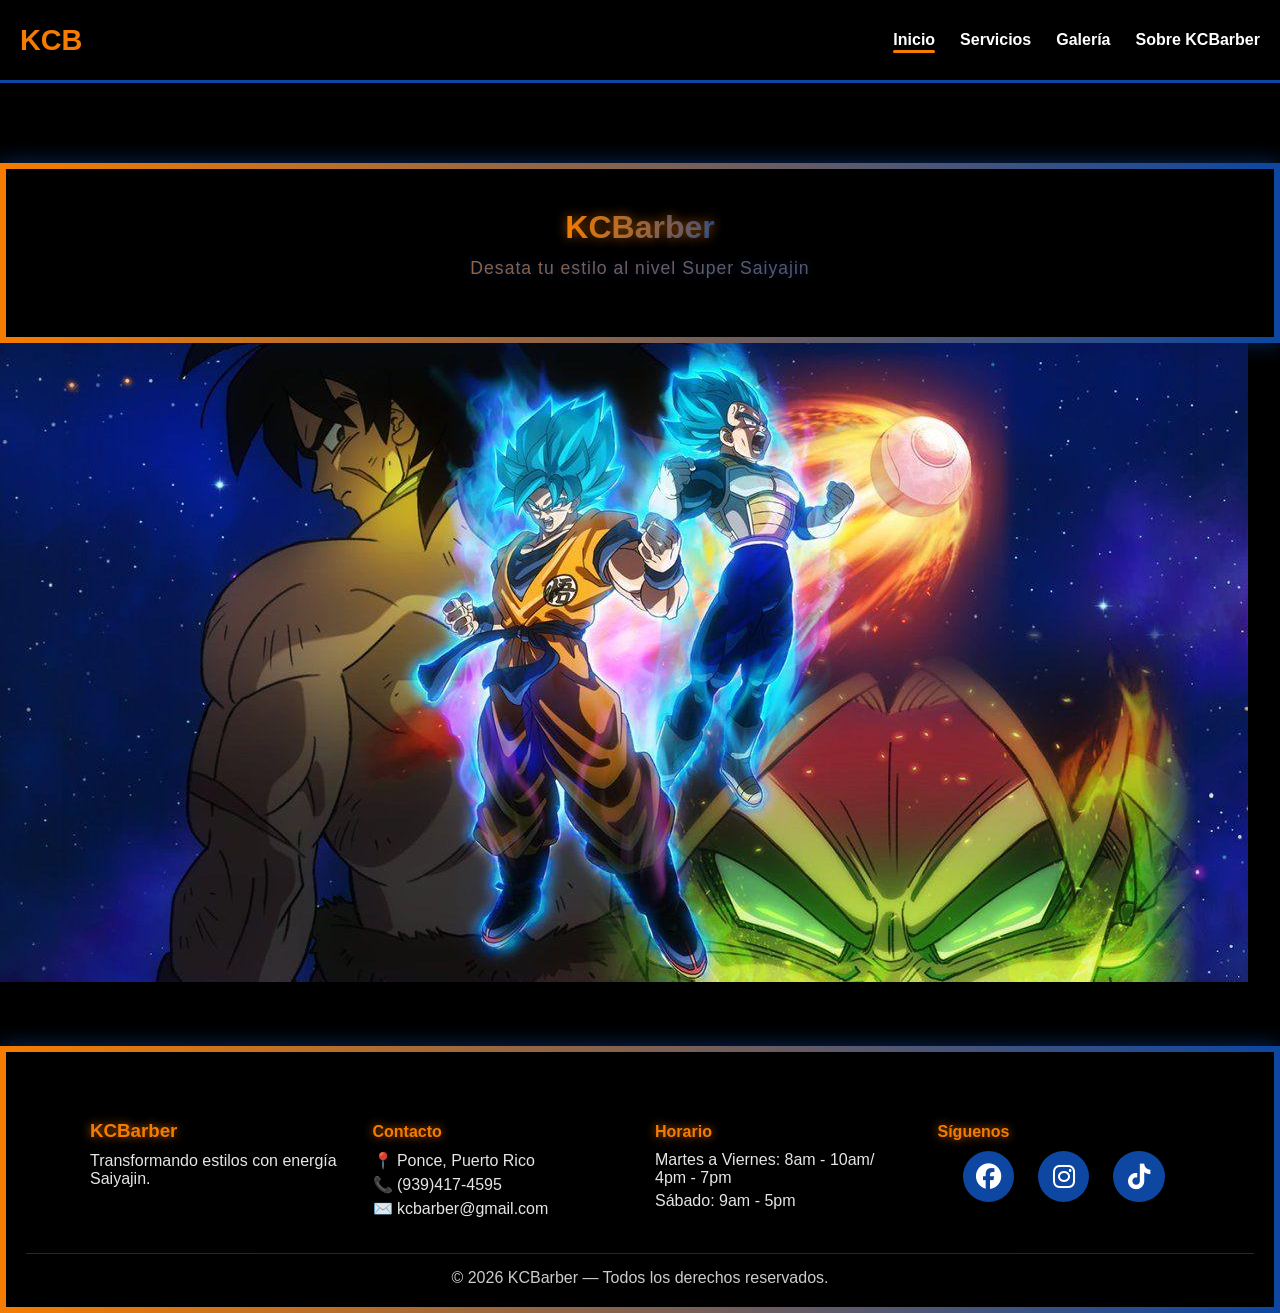
==== index.html @ 2ba2a8ad "arreglando errores de la barra de navegación" ====
<!DOCTYPE html>
<html lang="es">
<head>
    <meta charset="UTF-8">
    <meta name="viewport" content="width=device-width, initial-scale=1.0">
    <title>KCB - Kevin Castello Barber</title>
    <link rel="stylesheet" href="https://cdnjs.cloudflare.com/ajax/libs/font-awesome/6.5.1/css/all.min.css" integrity="sha512-DTOQO9RWCH3ppGqcWaEA1BIZOC6xxalwEsw9c2QQeAIftl+Vegovlnee1c9QX4TctnWMn13TZye+giMm8e2LwA==" crossorigin="anonymous" referrerpolicy="no-referrer" />
    <link rel="stylesheet" href="style.css">
</head>

<body>

    <!-- NAVBAR -->
    <nav>
        <div class="logo">KCB</div>

        <div class="menu-btn" onclick="toggleMenu()">☰</div>

        <ul id="nav-menu">
            <li><a href="index.html" class="active">Inicio</a></li>
            <li><a href="servicios.html">Servicios</a></li>
            <li><a href="galeria.html">Galería</a></li>
            <li><a href="Sobre KCB.html">Sobre KCBarber</a></li>
        </ul>
    </nav>

    <script>
    function toggleMenu() {
        document.getElementById("nav-menu").classList.toggle("show");
    }
    </script>

    <!-- HERO (header) -->
    <div class="hero" id="hero">
        <h1>KCBarber</h1>
        <p class="hero-subtitle">Desata tu estilo al nivel Super Saiyajin</p>
    </div>

    <!-- SEPARADOR PEQUEÑO -->
    <div class="separador-pequeno">
        <img src="images/goku-vegeta-blue.jpg" alt="Goku y Vegeta Blue">
    </div>

    <!-- FOOTER -->
    <footer class="footer">
        <div class="footer-contenido">

            <div class="footer-col">
                <h3>KCBarber</h3>
                <p>Transformando estilos con energía Saiyajin.</p>
            </div>

            <div class="footer-col">
                <h4>Contacto</h4>
                <p>📍 Ponce, Puerto Rico</p>
                <p>📞 (939)417-4595</p>
                <p>✉️ kcbarber@gmail.com</p>
            </div>

            <div class="footer-col">
                <h4>Horario</h4>
                <p>Martes a Viernes: 8am - 10am/  4pm - 7pm</p>
                <p>Sábado: 9am - 5pm</p>
            </div>

            <div class="footer-col">
                <h4>Síguenos</h4>
                <ul class="social-menu no-padding"> 
                    <li><a href="https://facebook.com/"><i class="fab fa-facebook"></i></a></li> 
                    <li><a href="https://instagram.com/"><i class="fab fa-instagram"></i> </a></li> 
                    <li><a href="https://tiktok.com/"><i class="fab fa-tiktok"></i></a></li>
                </ul>
            </div>

        </div>

        <div class="footer-copy">
            © 2026 KCBarber — Todos los derechos reservados.
        </div>
    </footer>

    <script src="script.js"></script>

</body>
</html>
---- style.css ----
/* 🎨 Paleta Dragon Ball */
:root {
    --naranja-goku: #F57C00;
    --azul-vegeta: #0D47A1;
    --azul-claro: rgba(13, 71, 161, 0.3);
    --negro: #000000;
    --blanco: #FFFFFF;
}

/* 🌌 Fondo general */
body {
    font-family: 'Montserrat', Arial, sans-serif;
    margin: 0;
    padding: 0;
    background-color: var(--negro);
    color: var(--blanco);
}

/* Barra de navegación */
nav {
    background: rgba(0,0,0,0.9);
    padding: 15px 20px;
    display: flex;
    justify-content: space-between;
    align-items: center;
    position: sticky;
    top: 0;
    z-index: 999;
    border-bottom: 3px solid var(--azul-vegeta);
}

/* LOGO */
nav .logo {
    font-size: 1.8rem;
    font-weight: bold;
    color: var(--naranja-goku);
}

/* LINKS */
nav ul {
    display: flex;
    gap: 25px;
    list-style: none;
}

nav ul li a {
    color: white;
    text-decoration: none;
    font-weight: bold;
    position: relative;
}

/* LÍNEA NARANJA BAJO LA SECCIÓN ACTIVA */
nav ul li a.active::after {
    content: "";
    position: absolute;
    bottom: -5px;
    left: 0;
    width: 100%;
    height: 3px;
    background: var(--naranja-goku);
    border-radius: 5px;
}

/* MENÚ HAMBURGUESA */
.menu-btn {
    display: none;
    font-size: 2rem;
    color: white;
    cursor: pointer;
}

/* RESPONSIVE */
@media (max-width: 768px) {
    nav ul {
        position: absolute;
        top: 70px;
        right: 0;
        background: rgba(0,0,0,0.95);
        width: 200px;
        flex-direction: column;
        padding: 20px;
        gap: 15px;
        display: none;
    }

    nav ul.show {
        display: flex;
    }

    .menu-btn {
        display: block;
    }
}

/* HEADER */
.hero {
    margin-top: 80px;
    padding: 40px 20px;
    text-align: center;
    background: rgba(0,0,0,0.9);

    /* Borde completo para que el degradado funcione */
    border-width: 6px;
    border-style: solid;
    border-color: transparent;

    /* Degradado vertical azul → naranja */
    border-image: linear-gradient(
        to right,
        var(--naranja-goku),
        var(--azul-vegeta)
    ) 1;

    /* Borde inferior invisible (sin romper el degradado) */
    border-bottom-color: none;

    box-shadow: 0 0 20px rgba(13, 71, 161, 0.6);
}

/* Título con degradado */
.hero h1 {
    font-size: 2rem;
    margin: 0;

    background: linear-gradient(
        to right,
        var(--naranja-goku),
        var(--azul-vegeta)
    );
    -webkit-background-clip: text;
    -webkit-text-fill-color: transparent;

    display: inline-block;
    text-shadow: 0 0 12px rgba(245,124,0,0.6);
}

/* Subtítulo con degradado */
.hero-subtitle {
    display: block; /* CLAVE: lo convierte en bloque */
    margin-top: 12px; 
    font-size: 1.1rem;
    letter-spacing: 1px;

    background: linear-gradient(
        to right,
        var(--naranja-goku),
        var(--azul-vegeta)
    );
    -webkit-background-clip: text;
    -webkit-text-fill-color: transparent;

    text-shadow: 0 0 8px rgba(13,71,161,0.5);
}

/* 🟧 SERVICIOS */
.servicios {
    padding: 60px 20px;
    background: linear-gradient(
        rgba(0,0,0,0.8),
        rgba(0,0,0,0.8)
    ),
    url('images/Goku-Hero.jpg');
    background-size: cover;
    background-position: center;
    background-repeat: no-repeat;
}

.titulo-seccion {
    text-align: center;
    font-size: 2rem;
    color: var(--naranja-goku);
    text-shadow: 0 0 10px rgba(245, 124, 0, 0.8);
    margin-bottom: 30px;
}

/* 🟦 GRID DE SERVICIOS */
.servicios-grid {
    display: grid;
    grid-template-columns: repeat(auto-fit, minmax(250px, 1fr));
    gap: 25px;
    max-width: 1000px;
    margin: auto;
}

/* 🔥 TARJETAS DE SERVICIO */
.servicio-card {
    background-color: var(--azul-claro);
    backdrop-filter: blur(4px);
    border: 2px solid rgba(255,255,255,0.4);
    border-radius: 12px;
    padding: 20px;
    text-align: center;
    color: var(--blanco);
    transition: 0.3s ease;
    box-shadow: 0 0 12px rgba(13, 71, 161, 0.5);
}

.servicio-card:hover {
    transform: scale(1.05);
    box-shadow: 0 0 20px rgba(245, 124, 0, 0.9);
    border-color: var(--naranja-goku);
}

/* 🟪 SOBRE KCB */
.sobre-kcb {
    padding: 60px 20px;
    background: linear-gradient(
        rgba(0,0,0,0.8),
        rgba(0,0,0,0.8)
    ),
    url('images/broly-legendary-super-saiyan.jpg');
    background-size: cover;
    background-position: center;
    background-repeat: no-repeat;
}

.sobre-kcb h2 {
    text-align: center;
    font-size: 2rem;
    color: var(--azul-vegeta);
    text-shadow: 0 0 12px rgba(13, 71, 161, 0.9);
    margin-bottom: 20px;
}

.sobre-kcb p {
    max-width: 900px;
    margin: auto;
    font-size: 1.1rem;
    line-height: 1.7;
    text-align: center;
}

/* 🟦 GALERÍA 3x2 */
.galeria {
    padding: 60px 20px;
    background-color: rgba(0,0,0,0.6);
}

.galeria-grid {
    display: grid;
    grid-template-columns: repeat(3, 1fr);
    gap: 20px;
    max-width: 1100px;
    margin: auto;
}

.galeria-grid img {
    width: 100%;
    height: 260px;
    object-fit: cover;
    border-radius: 12px;

    /* 🔵 Filtro azul Vegeta */
    filter: brightness(0.9) saturate(1.3) hue-rotate(200deg);

    /* ✨ Borde brillante azul */
    border: 2px solid rgba(13, 71, 161, 0.9);
    box-shadow: 
        0 0 10px rgba(13, 71, 161, 0.7),
        0 0 20px rgba(13, 71, 161, 0.5);

    transition: 0.3s ease;
}

/* 🔥 Hover con aura Saiyajin */
.galeria-grid img:hover {
    transform: scale(1.07);
    box-shadow:
        0 0 15px rgba(245, 124, 0, 0.9),
        0 0 30px rgba(245, 124, 0, 0.7),
        0 0 45px rgba(245, 124, 0, 0.5);
    border-color: var(--naranja-goku);
    filter: brightness(1.1) saturate(1.5);
}

/* MODAL */
.modal {
    display: none;
    position: fixed;
    z-index: 2000;
    padding-top: 80px;
    left: 0;
    top: 0;
    width: 100%;
    height: 100%;
    background-color: rgba(0,0,0,0.9);
}

.modal-contenido {
    margin: auto;
    display: block;
    width: 70%;
    max-width: 700px;
    border-radius: 12px;
}

.cerrar {
    position: absolute;
    top: 40px;
    right: 60px;
    color: white;
    font-size: 40px;
    cursor: pointer;
}

/* 🟪 FOOTER */
.footer {
    background: linear-gradient(
        rgba(0,0,0,0.9),
        rgba(0,0,0,0.9)
    );
    padding: 50px 20px 20px;
    color: #fff ;
    margin-top: 60px;
    box-shadow: 0 0 25px rgba(13, 71, 161, 0.7);
}

.footer-contenido {
    max-width: 1100px;
    margin: auto;
    display: grid;
    grid-template-columns: repeat(4, 1fr);
    gap: 30px;
}

.footer-col h3,
.footer-col h4 {
    color: var(--naranja-goku);
    margin-bottom: 10px;
    text-shadow: 0 0 10px rgba(245,124,0,0.8);
}

.footer-col p {
    margin: 5px 0;
    opacity: 0.9;
}

.footer-col a {
    color: var(--azul-vegeta);
    text-decoration: none;
    font-weight: bold;
    transition: 0.3s;
}

.footer-col a:hover {
    color: var(--naranja-goku);
    text-shadow: 0 0 10px rgba(245,124,0,0.8);
}

.footer-copy {
    text-align: center;
    margin-top: 30px;
    padding-top: 15px;
    border-top: 1px solid rgba(255,255,255,0.2);
    opacity: 0.8;
}

/* Bordes para el FOOTER con degradado*/
.footer {
    background: rgba(0,0,0,0.9);
    padding: 50px 20px 20px;

    border-width: 6px;
    border-style: solid;
    border-color: transparent;

    /* Degradado vertical naranja → azul */
    border-image: linear-gradient(
        to right,
        var(--naranja-goku),
        var(--azul-vegeta)
    ) 1;

    /* Borde superior invisible (sin romper el degradado) */
    border-top-color: none;

    box-shadow: 0 0 20px rgba(13, 71, 161, 0.6);
}

/*footer redes sociales*/
.social-menu {
    display: flex;
    justify-content: center;
    gap: 1.5rem;
    list-style: none;
    padding: 0;
    margin-top: 10px;
}

.social-menu i {
    width: 3.2rem;
    height: 3.2rem;
    border-radius: 50%;
    background: var(--azul-vegeta); /* Fondo azul Saiyajin */
    display: flex;
    justify-content: center;
    align-items: center;
    font-size: 1.6rem;
    color: #fff !important; /* Ícono blanco */
    transition: 0.3s ease;
}

.social-menu i:hover {
    background: var(--naranja-goku); /* Hover naranja Goku */
    box-shadow: 0 0 10px rgba(245, 124, 0, 0.8);
}
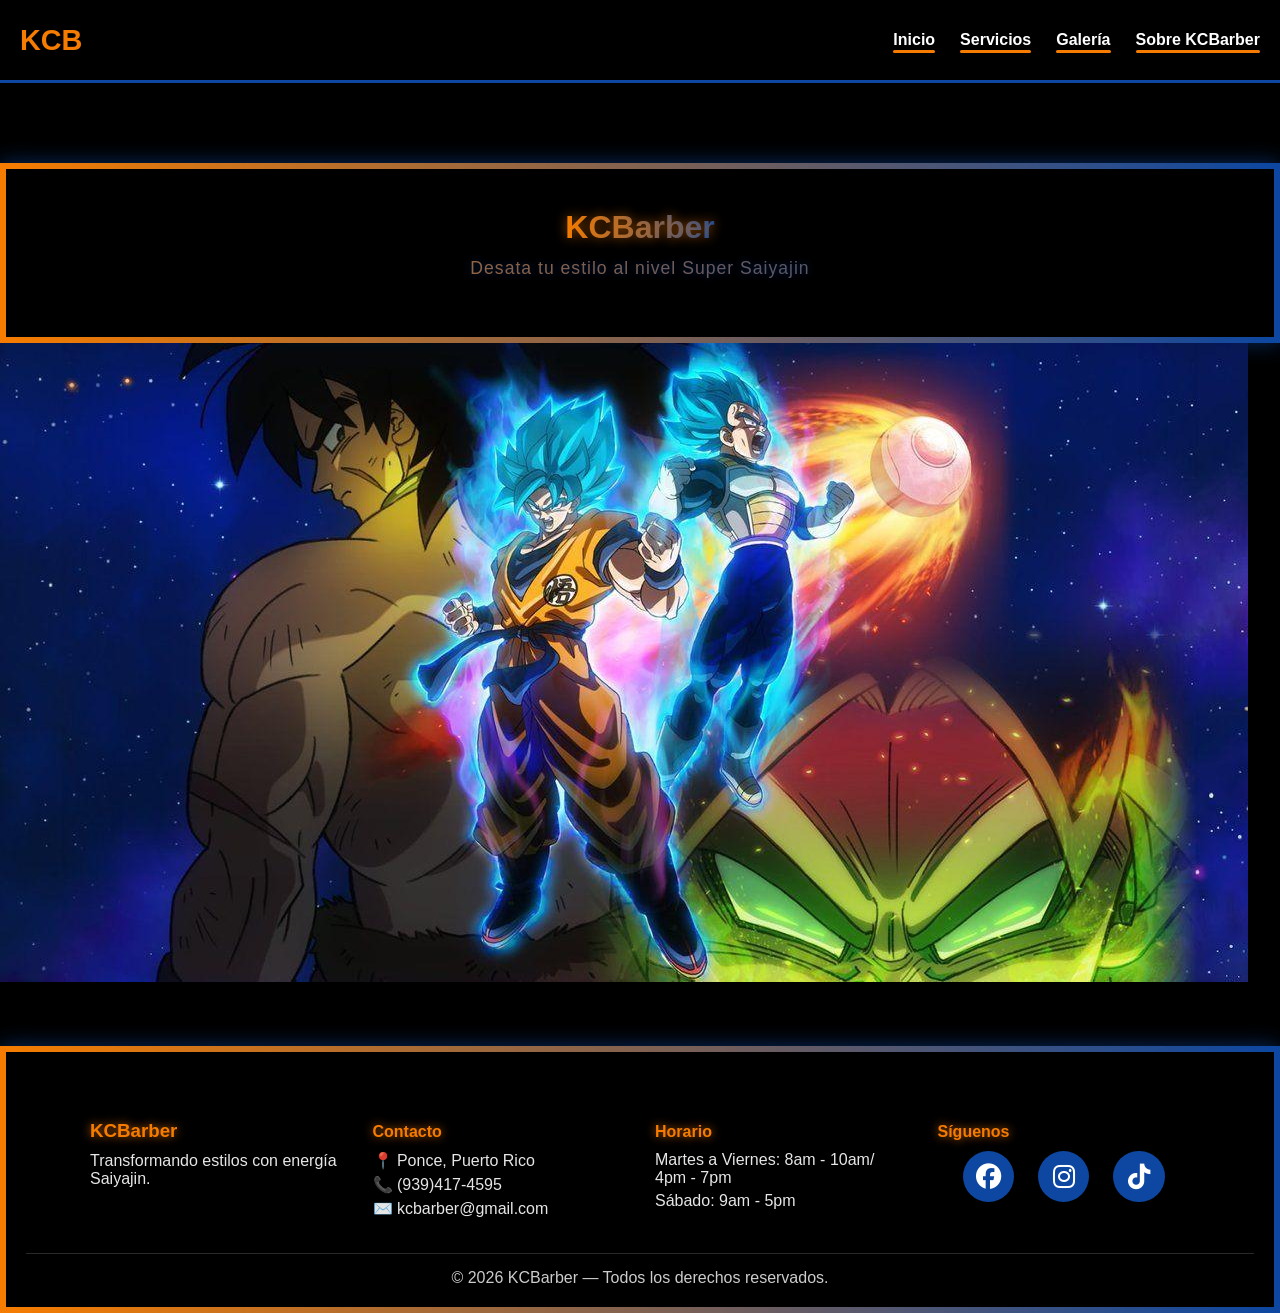
==== commit bb8e2ba4: "Config navbar" ====
--- a/index.html
+++ b/index.html
@@ -18,9 +18,9 @@
 
         <ul id="nav-menu">
             <li><a href="index.html" class="active">Inicio</a></li>
-            <li><a href="servicios.html">Servicios</a></li>
-            <li><a href="galeria.html">Galería</a></li>
-            <li><a href="Sobre KCB.html">Sobre KCBarber</a></li>
+            <li><a href="servicios.html" class="active">Servicios</a></li>
+            <li><a href="galeria.html" class="active">Galería</a></li>
+            <li><a href="Sobre KCB.html" class="active">Sobre KCBarber</a></li>
         </ul>
     </nav>
 
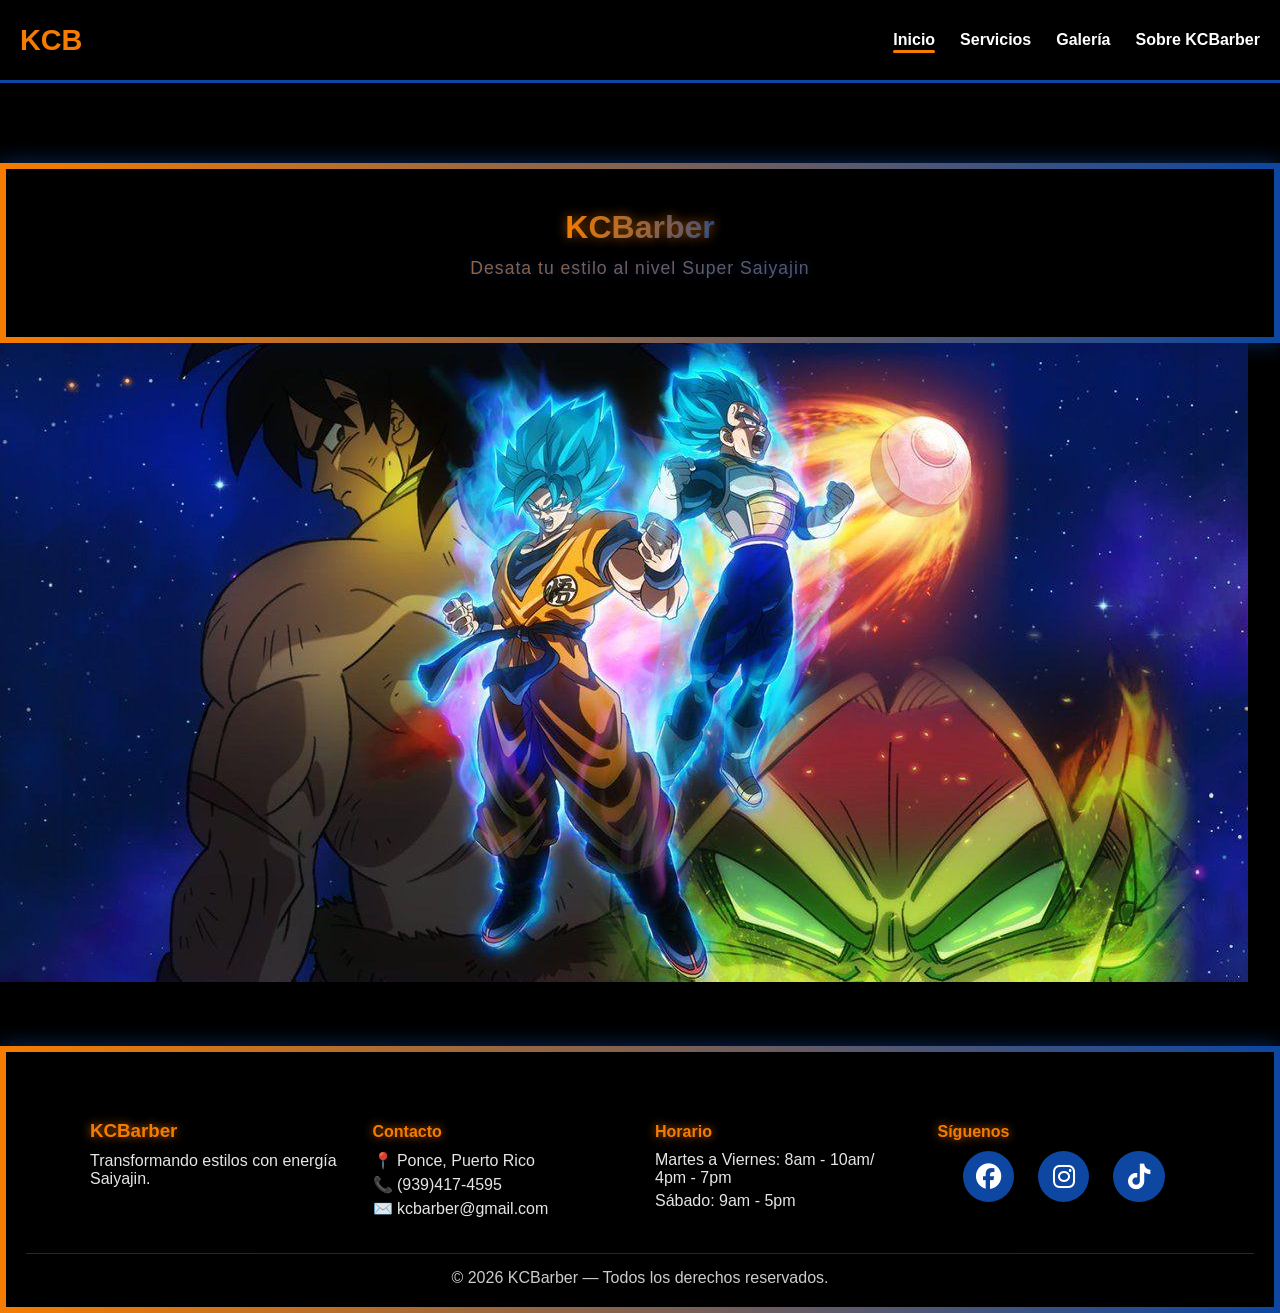
==== commit 40b33190: "Mejorando barra de navegación" ====
--- a/index.html
+++ b/index.html
@@ -18,9 +18,9 @@
 
         <ul id="nav-menu">
             <li><a href="index.html" class="active">Inicio</a></li>
-            <li><a href="servicios.html" class="active">Servicios</a></li>
-            <li><a href="galeria.html" class="active">Galería</a></li>
-            <li><a href="Sobre KCB.html" class="active">Sobre KCBarber</a></li>
+            <li><a href="servicios.html">Servicios</a></li>
+            <li><a href="galeria.html">Galería</a></li>
+            <li><a href="Sobre KCB.html">Sobre KCBarber</a></li>
         </ul>
     </nav>
 
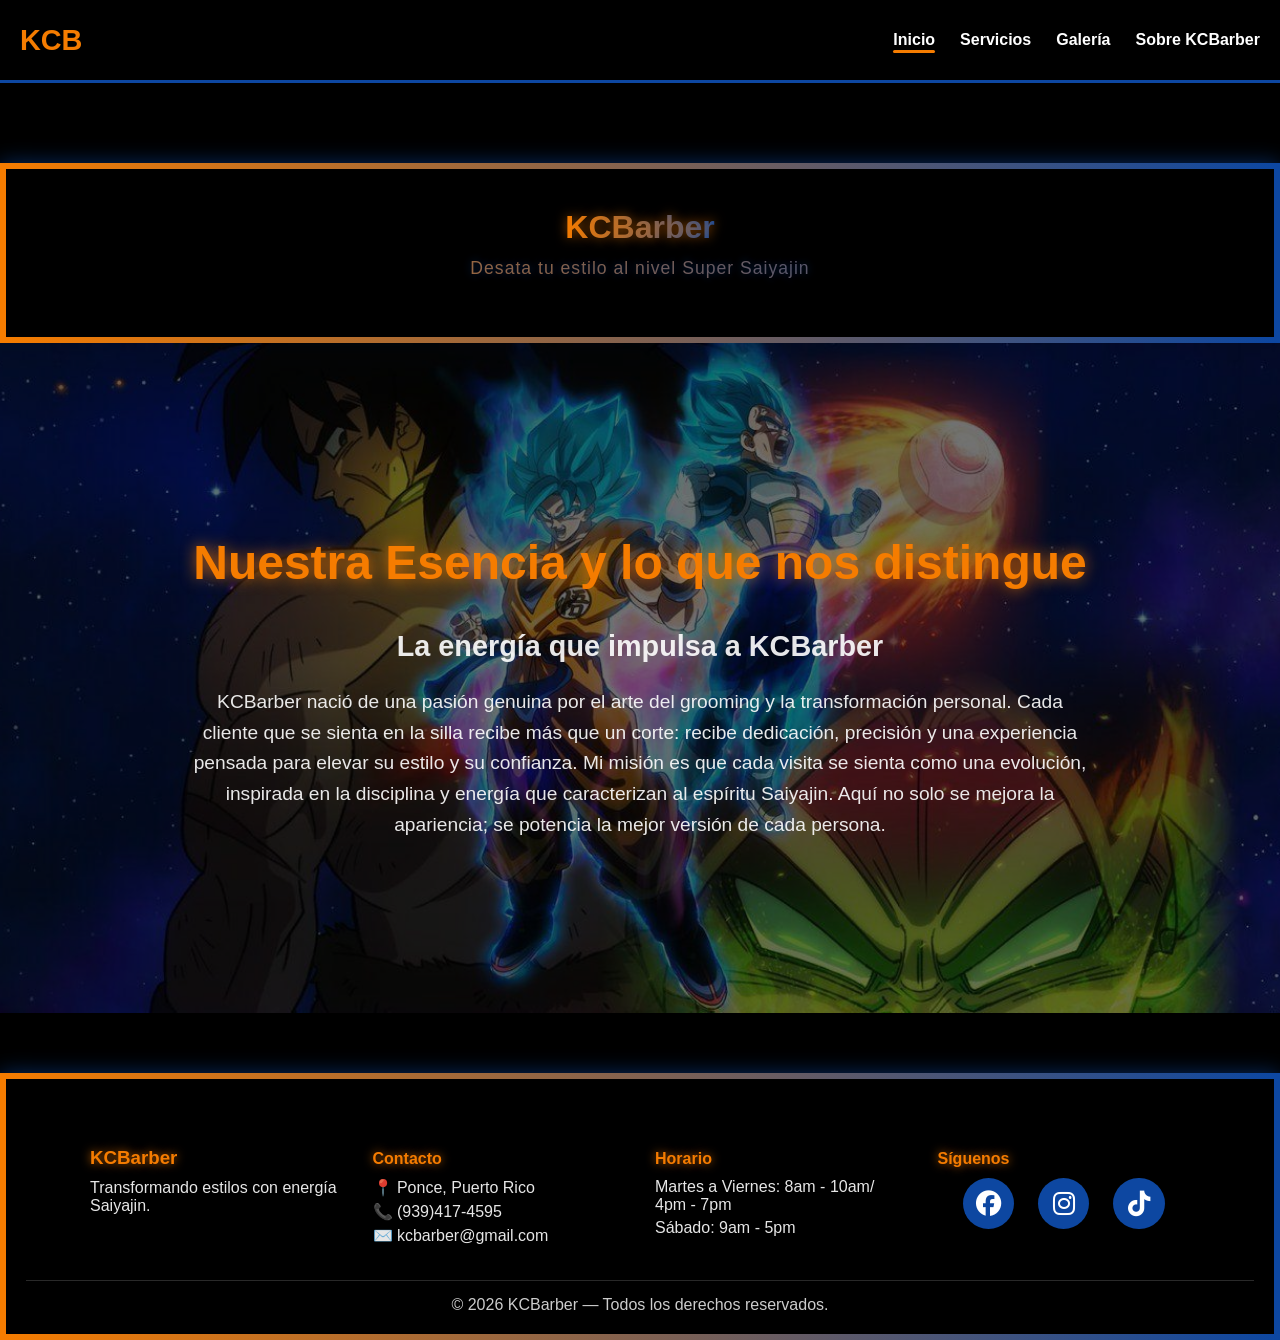
==== commit 6494f68d: "Modificando la sección de inicio" ====
--- a/index.html
+++ b/index.html
@@ -36,10 +36,18 @@
         <p class="hero-subtitle">Desata tu estilo al nivel Super Saiyajin</p>
     </div>
 
-    <!-- SEPARADOR PEQUEÑO -->
-    <div class="separador-pequeno">
-        <img src="images/goku-vegeta-blue.jpg" alt="Goku y Vegeta Blue">
-    </div>
+    <!--Introducción de la página web-->
+    <section class="hero-introduccion">
+        <div class="hero-contenido">
+            <h1>Nuestra Esencia y lo que nos distingue</h1>
+            <h2>La energía que impulsa a KCBarber</h2>
+            <p>KCBarber nació de una pasión genuina por el arte del grooming y la transformación personal. 
+            Cada cliente que se sienta en la silla recibe más que un corte: recibe dedicación, precisión y una experiencia pensada para elevar su estilo y su confianza. 
+            Mi misión es que cada visita se sienta como una evolución, inspirada en la disciplina y energía que caracterizan al espíritu Saiyajin. 
+            Aquí no solo se mejora la apariencia; se potencia la mejor versión de cada persona.</p>
+
+        </div>
+    </section>
 
     <!-- FOOTER -->
     <footer class="footer">
--- a/style.css
+++ b/style.css
@@ -152,6 +152,72 @@
 
     text-shadow: 0 0 8px rgba(13,71,161,0.5);
 }
+/*Introducción de la página web */
+.hero-introduccion {
+    background: url('images/goku-vegeta-blue.jpg') center/cover no-repeat;
+    height: 70vh;
+    position: relative;
+    display: flex;
+    justify-content: center;
+    align-items: center;
+    padding: 20px;
+}
+
+/* Oscurece la imagen para que el texto se lea */
+.hero-introduccion::before {
+    content: "";
+    position: absolute;
+    inset: 0;
+    background: rgba(0,0,0,0.55);
+}
+
+/* Contenido */
+.hero-contenido {
+    position: relative;
+    text-align: center;
+    max-width: 900px;
+    color: white;
+}
+
+.hero-contenido h1 {
+    font-size: 3rem;
+    color: var(--naranja-goku);
+    text-shadow: 0 0 15px rgba(245,124,0,0.8);
+}
+
+.hero-contenido h2 {
+    font-size: 1.8rem;
+    margin-top: 10px;
+    opacity: 0.9;
+}
+
+.hero-contenido p {
+    margin-top: 20px;
+    font-size: 1.2rem;
+    line-height: 1.6;
+    opacity: 0.9;
+}
+
+/* RESPONSIVE */
+@media (max-width: 768px) {
+    .hero-introduccion {
+        height: auto;
+        padding: 60px 20px;
+    }
+
+    .hero-contenido h1 {
+        font-size: 2.2rem;
+    }
+
+    .hero-contenido h2 {
+        font-size: 1.4rem;
+    }
+
+    .hero-contenido p {
+        font-size: 1rem;
+    }
+}
+
 
 /* 🟧 SERVICIOS */
 .servicios {
@@ -218,9 +284,9 @@
 .sobre-kcb h2 {
     text-align: center;
     font-size: 2rem;
-    color: var(--azul-vegeta);
-    text-shadow: 0 0 12px rgba(13, 71, 161, 0.9);
-    margin-bottom: 20px;
+    color: var(--naranja-goku);
+    text-shadow: 0 0 10px rgba(245, 124, 0, 0.8);
+    margin-bottom: 30px;
 }
 
 .sobre-kcb p {
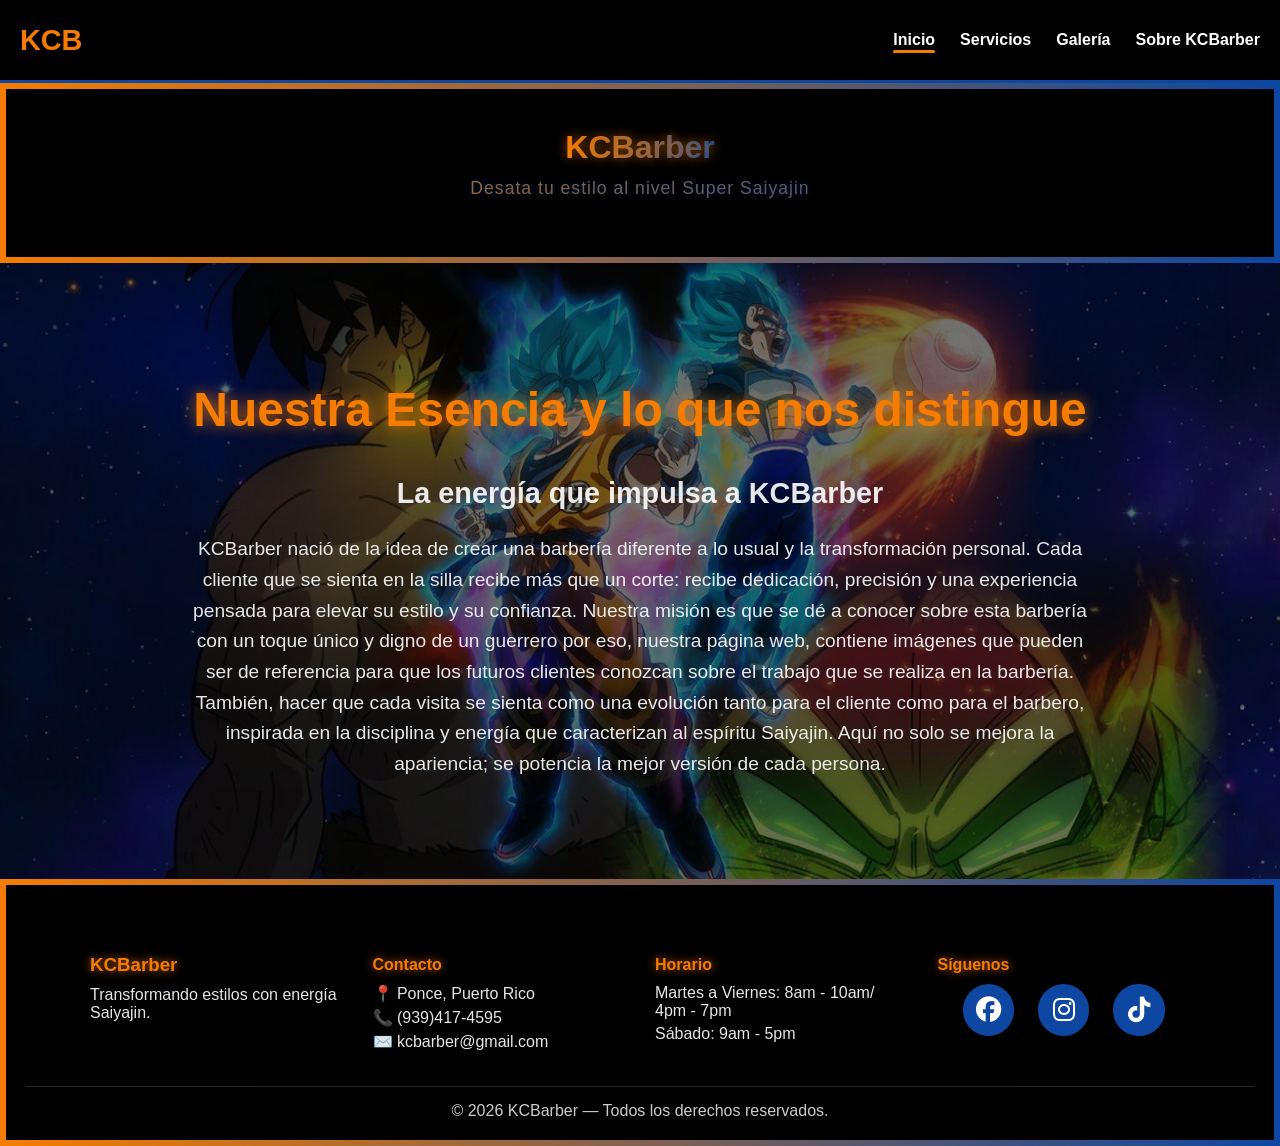
==== commit 451a120d: "Completando el proyecto" ====
--- a/index.html
+++ b/index.html
@@ -41,9 +41,10 @@
         <div class="hero-contenido">
             <h1>Nuestra Esencia y lo que nos distingue</h1>
             <h2>La energía que impulsa a KCBarber</h2>
-            <p>KCBarber nació de una pasión genuina por el arte del grooming y la transformación personal. 
+            <p>KCBarber nació de la idea de crear una barbería diferente a lo usual y la transformación personal. 
             Cada cliente que se sienta en la silla recibe más que un corte: recibe dedicación, precisión y una experiencia pensada para elevar su estilo y su confianza. 
-            Mi misión es que cada visita se sienta como una evolución, inspirada en la disciplina y energía que caracterizan al espíritu Saiyajin. 
+            Nuestra misión es que se dé a conocer sobre esta barbería con un toque único y digno de un guerrero por eso, nuestra página web, contiene imágenes que pueden ser de referencia para que los futuros clientes conozcan sobre el trabajo que se realiza en la barbería.
+            También, hacer que cada visita se sienta como una evolución tanto para el cliente como para el barbero, inspirada en la disciplina y energía que caracterizan al espíritu Saiyajin. 
             Aquí no solo se mejora la apariencia; se potencia la mejor versión de cada persona.</p>
 
         </div>
--- a/style.css
+++ b/style.css
@@ -92,10 +92,10 @@
         display: block;
     }
 }
-
+ 
 /* HEADER */
 .hero {
-    margin-top: 80px;
+    margin-top: 0px;
     padding: 40px 20px;
     text-align: center;
     background: rgba(0,0,0,0.9);
@@ -154,13 +154,13 @@
 }
 /*Introducción de la página web */
 .hero-introduccion {
-    background: url('images/goku-vegeta-blue.jpg') center/cover no-repeat;
-    height: 70vh;
+    background: url('images/goku-vegeta-blue.jpg') center center/cover no-repeat;
+    background-color: #000000;
     position: relative;
     display: flex;
     justify-content: center;
     align-items: center;
-    padding: 20px;
+    padding: 80px 40px;
 }
 
 /* Oscurece la imagen para que el texto se lea */
@@ -243,7 +243,7 @@
 /* 🟦 GRID DE SERVICIOS */
 .servicios-grid {
     display: grid;
-    grid-template-columns: repeat(auto-fit, minmax(250px, 1fr));
+    grid-template-columns: repeat(2, 1fr);
     gap: 25px;
     max-width: 1000px;
     margin: auto;
@@ -266,6 +266,13 @@
     transform: scale(1.05);
     box-shadow: 0 0 20px rgba(245, 124, 0, 0.9);
     border-color: var(--naranja-goku);
+}
+
+/* Ajuste para dispositivos móviles */
+@media (max-width: 768px) {
+    .servicios-grid {
+        grid-template-columns: 1fr;
+    }
 }
 
 /* 🟪 SOBRE KCB */
@@ -378,7 +385,7 @@
     );
     padding: 50px 20px 20px;
     color: #fff ;
-    margin-top: 60px;
+    margin-top: 0px;
     box-shadow: 0 0 25px rgba(13, 71, 161, 0.7);
 }
 
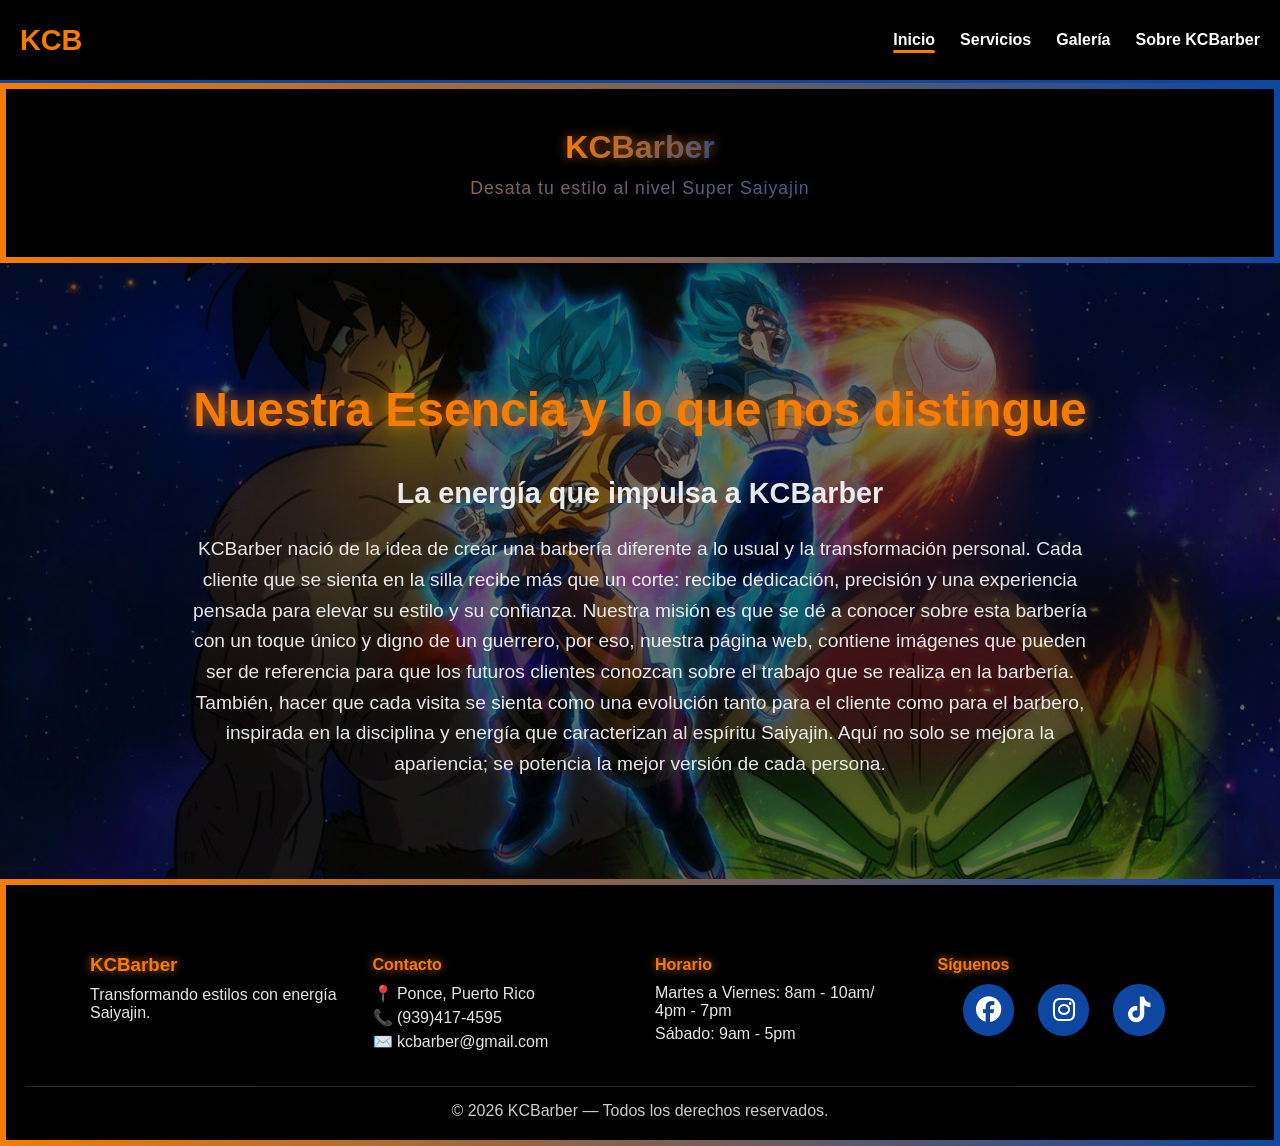
==== commit 2d53903d: "Finalizando el proyecto" ====
--- a/index.html
+++ b/index.html
@@ -17,10 +17,10 @@
         <div class="menu-btn" onclick="toggleMenu()">☰</div>
 
         <ul id="nav-menu">
-            <li><a href="index.html" class="active">Inicio</a></li>
+            <li><a href="index.html">Inicio</a></li>
             <li><a href="servicios.html">Servicios</a></li>
             <li><a href="galeria.html">Galería</a></li>
-            <li><a href="Sobre KCB.html">Sobre KCBarber</a></li>
+            <li><a href="sobre-kcb.html">Sobre KCBarber</a></li>
         </ul>
     </nav>
 
@@ -30,20 +30,20 @@
     }
     </script>
 
-    <!-- HERO (header) -->
+    <!--header -->
     <div class="hero" id="hero">
         <h1>KCBarber</h1>
         <p class="hero-subtitle">Desata tu estilo al nivel Super Saiyajin</p>
     </div>
 
     <!--Introducción de la página web-->
-    <section class="hero-introduccion">
+    <section class="hero-introduccion fade-in">
         <div class="hero-contenido">
             <h1>Nuestra Esencia y lo que nos distingue</h1>
             <h2>La energía que impulsa a KCBarber</h2>
             <p>KCBarber nació de la idea de crear una barbería diferente a lo usual y la transformación personal. 
             Cada cliente que se sienta en la silla recibe más que un corte: recibe dedicación, precisión y una experiencia pensada para elevar su estilo y su confianza. 
-            Nuestra misión es que se dé a conocer sobre esta barbería con un toque único y digno de un guerrero por eso, nuestra página web, contiene imágenes que pueden ser de referencia para que los futuros clientes conozcan sobre el trabajo que se realiza en la barbería.
+            Nuestra misión es que se dé a conocer sobre esta barbería con un toque único y digno de un guerrero, por eso, nuestra página web, contiene imágenes que pueden ser de referencia para que los futuros clientes conozcan sobre el trabajo que se realiza en la barbería.
             También, hacer que cada visita se sienta como una evolución tanto para el cliente como para el barbero, inspirada en la disciplina y energía que caracterizan al espíritu Saiyajin. 
             Aquí no solo se mejora la apariencia; se potencia la mejor versión de cada persona.</p>
 
--- a/style.css
+++ b/style.css
@@ -478,3 +478,14 @@
     background: var(--naranja-goku); /* Hover naranja Goku */
     box-shadow: 0 0 10px rgba(245, 124, 0, 0.8);
 }
+/* animación de fade-in al cambiar de sección */
+.fade-in {
+    opacity: 0;
+    transform: translateY(40px);
+    transition: 1.30s ease;
+}
+
+.fade-in.visible {
+    opacity: 1;
+    transform: translateY(0);
+}
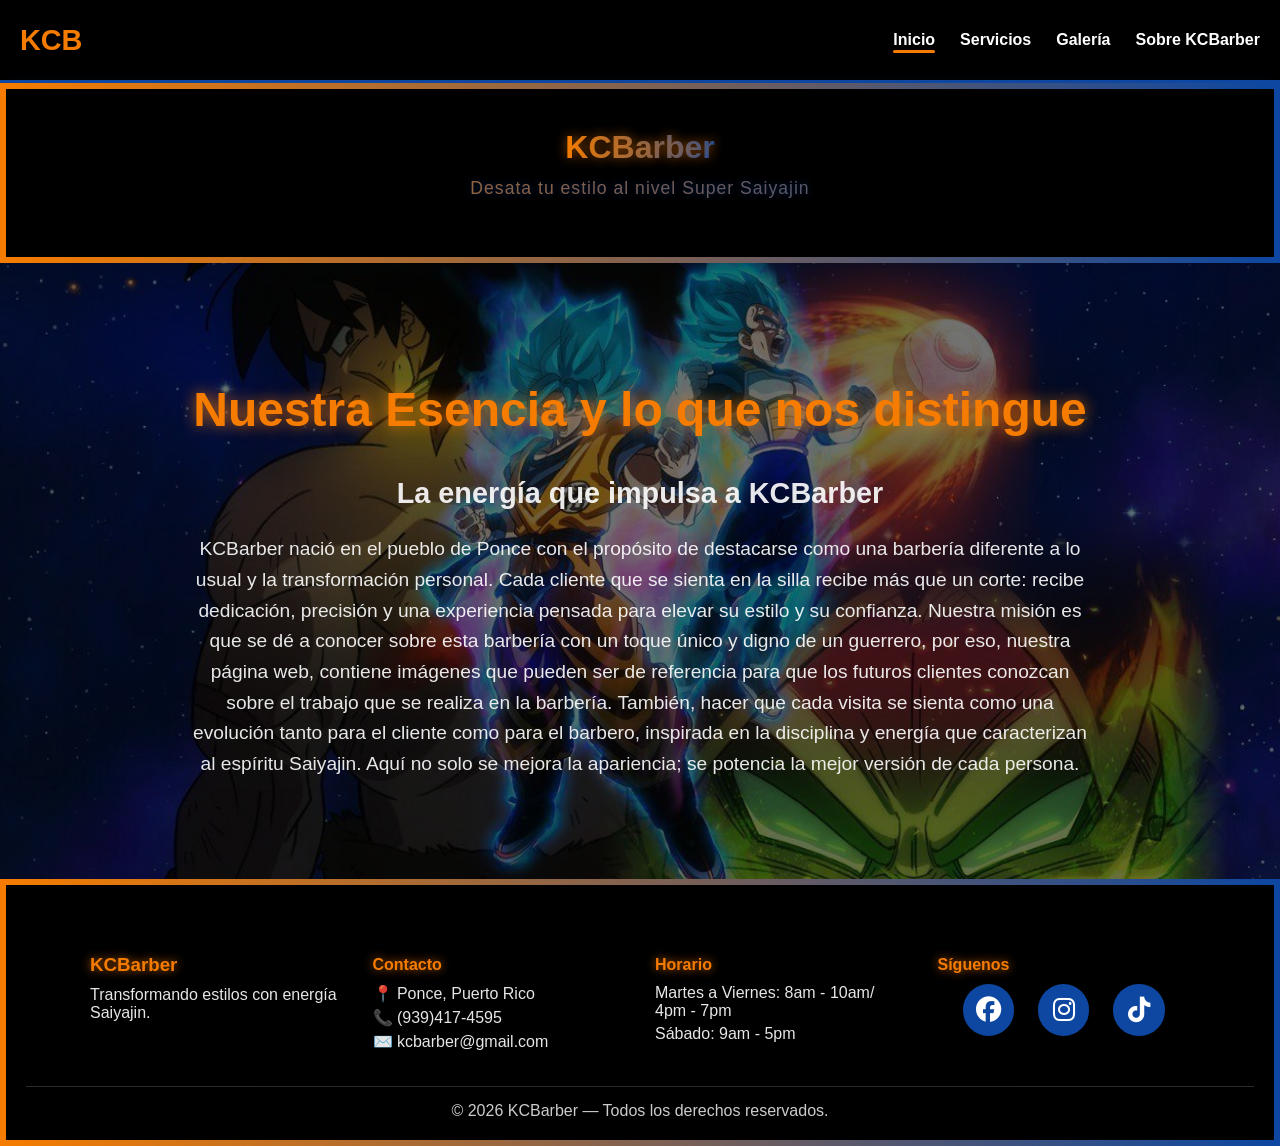
==== commit 2f2a1a03: "Añadiendo toques finales al proyecto" ====
--- a/index.html
+++ b/index.html
@@ -41,7 +41,7 @@
         <div class="hero-contenido">
             <h1>Nuestra Esencia y lo que nos distingue</h1>
             <h2>La energía que impulsa a KCBarber</h2>
-            <p>KCBarber nació de la idea de crear una barbería diferente a lo usual y la transformación personal. 
+            <p>KCBarber nació en el pueblo de Ponce con el propósito de destacarse como una barbería diferente a lo usual y la transformación personal. 
             Cada cliente que se sienta en la silla recibe más que un corte: recibe dedicación, precisión y una experiencia pensada para elevar su estilo y su confianza. 
             Nuestra misión es que se dé a conocer sobre esta barbería con un toque único y digno de un guerrero, por eso, nuestra página web, contiene imágenes que pueden ser de referencia para que los futuros clientes conozcan sobre el trabajo que se realiza en la barbería.
             También, hacer que cada visita se sienta como una evolución tanto para el cliente como para el barbero, inspirada en la disciplina y energía que caracterizan al espíritu Saiyajin. 
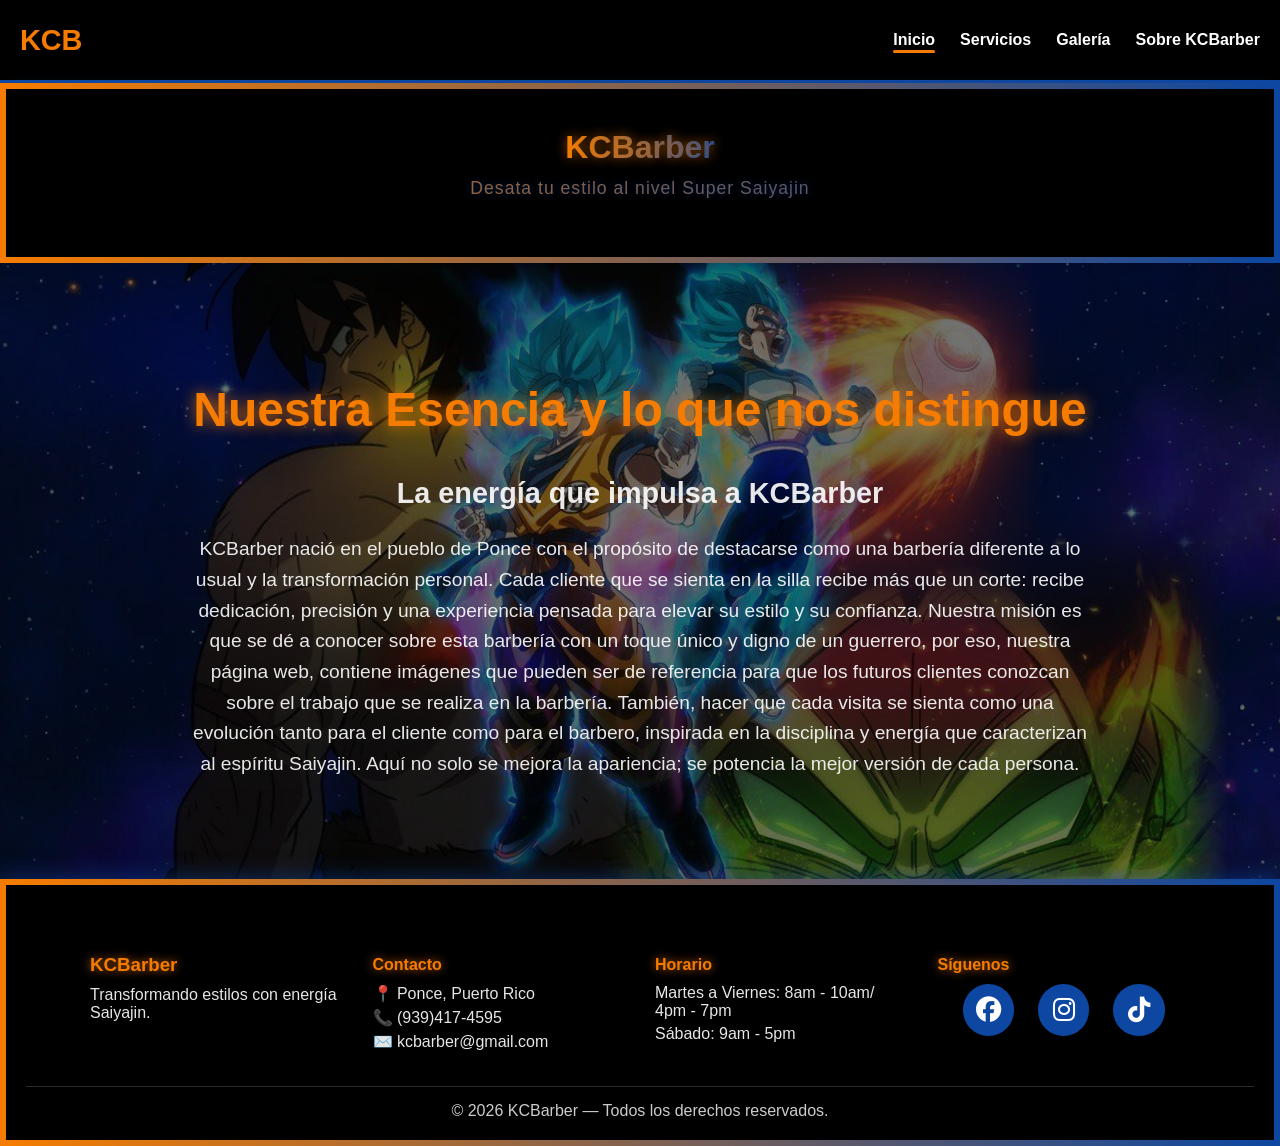
==== commit f0a748cb: "Update index.html" ====
--- a/index.html
+++ b/index.html
@@ -17,7 +17,7 @@
         <div class="menu-btn" onclick="toggleMenu()">☰</div>
 
         <ul id="nav-menu">
-            <li><a href="index.html">Inicio</a></li>
+            <li><a href="index.html" class="active">Inicio</a></li>
             <li><a href="servicios.html">Servicios</a></li>
             <li><a href="galeria.html">Galería</a></li>
             <li><a href="sobre-kcb.html">Sobre KCBarber</a></li>
--- a/style.css
+++ b/style.css
@@ -70,13 +70,14 @@
     cursor: pointer;
 }
 
-/* RESPONSIVE */
+/* Dispositivos móviles */
 @media (max-width: 768px) {
     nav ul {
         position: absolute;
         top: 70px;
         right: 0;
-        background: rgba(0,0,0,0.95);
+        background: rgba(0,0,0,0.55);
+        backdrop-filter: blur(10px);
         width: 200px;
         flex-direction: column;
         padding: 20px;
@@ -161,6 +162,14 @@
     justify-content: center;
     align-items: center;
     padding: 80px 40px;
+}
+
+/* Añadiendo efecto de Blur */
+.hero-introduccion {
+    background: 
+        rgba(0,0,0,0.35),
+        url('images/goku-vegeta-blue.jpg') center center/cover no-repeat;
+    backdrop-filter: blur(6px);
 }
 
 /* Oscurece la imagen para que el texto se lea */
@@ -252,7 +261,7 @@
 /* 🔥 TARJETAS DE SERVICIO */
 .servicio-card {
     background-color: var(--azul-claro);
-    backdrop-filter: blur(4px);
+    backdrop-filter: blur(8px);
     border: 2px solid rgba(255,255,255,0.4);
     border-radius: 12px;
     padding: 20px;
@@ -379,10 +388,8 @@
 
 /* 🟪 FOOTER */
 .footer {
-    background: linear-gradient(
-        rgba(0,0,0,0.9),
-        rgba(0,0,0,0.9)
-    );
+    background: rgba(0,0,0,0.55); /*tono oscuro*/
+    backdrop-filter: blur(8px);
     padding: 50px 20px 20px;
     color: #fff ;
     margin-top: 0px;
@@ -489,3 +496,20 @@
     opacity: 1;
     transform: translateY(0);
 }
+/*Footer adaptable a dispositivos móviles */
+@media (max-width: 768px) {
+    .footer-contenido {
+        grid-template-columns: 1fr; /* 1 columna */
+        text-align: center;
+        gap: 20px;
+    }
+
+    .footer-col {
+        margin-bottom: 15px;
+    }
+
+    .footer-col h3 {
+        margin-bottom: 10px;
+    }
+}
+
